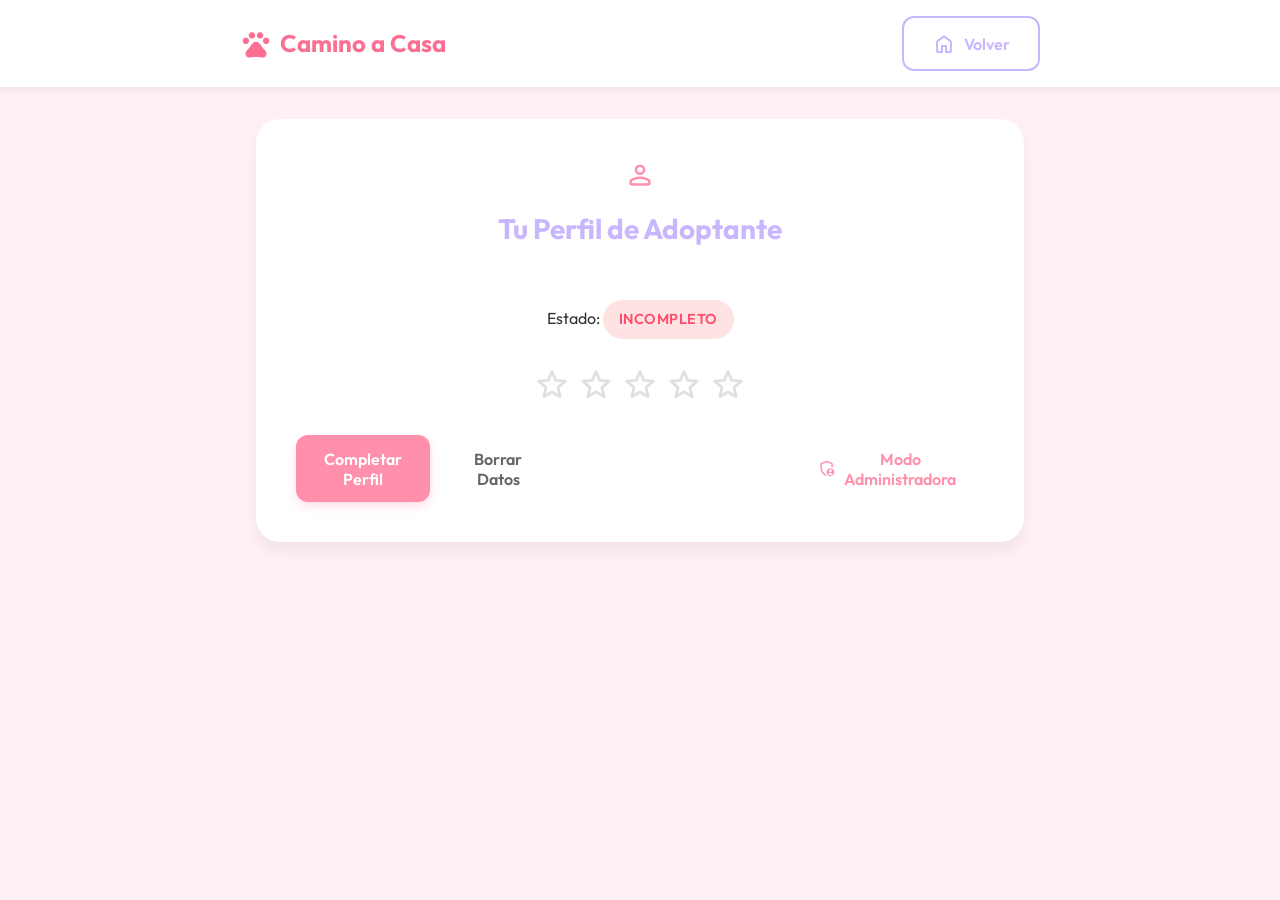
==== adoptantes/index.html @ 92937b2b "Cambios finales de camino a la adopcion" ====
<!DOCTYPE html>
<html lang="es">

<head>
  <meta charset="UTF-8">
  <meta name="viewport" content="width=device-width, initial-scale=1.0">
  <title>Camino a Casa - Adopción Responsable</title>
  <link rel="preconnect" href="https://fonts.googleapis.com">
  <link rel="preconnect" href="https://fonts.gstatic.com" crossorigin>
  <link href="https://fonts.googleapis.com/css2?family=Outfit:wght@300;400;500;600;700&display=swap" rel="stylesheet">
  <link rel="stylesheet"
    href="https://fonts.googleapis.com/css2?family=Material+Symbols+Rounded:opsz,wght,FILL,GRAD@24,400,1,0" />
  <link rel="stylesheet" href="./css/style.css">
</head>

<body>
  <header class="app-header">
    <div class="header-content">
      <span class="material-symbols-rounded logo-icon">pets</span>
      <h1>Camino a Casa</h1>
      <button id="btn-close-page" class="btn btn-secondary"
        style="margin-left: auto; display: flex; align-items: center; gap: 0.5rem;"
        aria-label="Volver a la Landing Page y Cerrar">
        <span class="material-symbols-rounded">home</span>
        Volver
      </button>
    </div>
  </header>

  <main class="app-container">
    <!-- View: Dashboard / Initial View -->
    <section id="view-dashboard" class="view-section active">
      <div class="card status-card">
        <div class="status-header">
          <span class="material-symbols-rounded icon-large">person</span>
          <h2>Tu Perfil de Adoptante</h2>
        </div>
        <div class="status-content">
          <p>Estado: <span id="profile-status-badge" class="badge" data-state="Incompleto">Incompleto</span></p>
          <div class="stars-container" id="profile-stars">
            <!-- Stars injected via JS -->
          </div>
        </div>
        <div class="status-actions">
          <button id="btn-start-register" class="btn btn-primary">Completar Perfil</button>
          <button id="btn-choose-pet" class="btn btn-primary hidden">Elegir Mascota</button>
          <button id="btn-view-details" class="btn btn-secondary hidden">Ver mis datos</button>
          <button id="btn-reset-data" class="btn btn-text">Borrar Datos</button>
          <hr style="width: 100%; border: none; border-top: 1px solid var(--clr-border); margin: 0.5rem 0;">
          <button id="btn-go-admin" class="btn btn-text" style="color: var(--clr-primary); font-weight: 600;"><span class="material-symbols-rounded" style="font-size: 1.2rem; vertical-align: middle;">admin_panel_settings</span> Modo Administradora</button>
        </div>
      </div>
    </section>

    <!-- View: Step 1 - Registration Form -->
    <section id="view-register" class="view-section hidden">
      <div class="card form-card">
        <button class="btn-icon btn-back" aria-label="Volver" title="Volver al inicio"><span
            class="material-symbols-rounded">arrow_back</span></button>
        <h2>Registro de Usuario</h2>
        <form id="form-register" novalidate>
          <div class="form-group">
            <label for="reg-name">Nombre Completo</label>
            <input type="text" id="reg-name" required placeholder="Ej. Juan Pérez">
            <span class="error-msg"></span>
          </div>
          <div class="form-group">
            <label for="reg-rut">RUT</label>
            <input type="text" id="reg-rut" required placeholder="12.345.678-9">
            <span class="error-msg"></span>
          </div>
          <div class="form-group">
            <label for="reg-email">Correo Electrónico</label>
            <input type="email" id="reg-email" required placeholder="correo@ejemplo.com">
            <span class="error-msg"></span>
          </div>
          <div class="form-group">
            <label for="reg-phone">Celular</label>
            <div class="phone-group">
              <select id="reg-country-code" class="country-select">
                <option value="+56">🇨🇱 +56 (Chile)</option>
                <option value="+54">🇦🇷 +54 (Argentina)</option>
                <option value="+51">🇵🇪 +51 (Perú)</option>
                <option value="+57">🇨🇴 +57 (Colombia)</option>
                <option value="+52">🇲🇽 +52 (México)</option>
                <option value="+34">🇪🇸 +34 (España)</option>
                <option value="+1">🇺🇸 +1 (USA)</option>
              </select>
              <input type="tel" id="reg-phone" required placeholder="9 1234 5678">
            </div>
            <span class="error-msg"></span>
          </div>
          <div class="form-group">
            <label for="reg-address">Dirección</label>
            <input type="text" id="reg-address" required placeholder="Calle 123, Comuna">
            <span class="error-msg"></span>
          </div>
          <div class="form-group">
            <label for="reg-housing">Tipo de Vivienda</label>
            <select id="reg-housing" required>
              <option value="">Selecciona una opción</option>
              <option value="casa">Casa con patio</option>
              <option value="departamento">Departamento</option>
              <option value="parcela">Parcela</option>
            </select>
            <span class="error-msg"></span>
          </div>
          <div class="form-actions">
            <button type="submit" class="btn btn-primary">Siguiente <span
                class="material-symbols-rounded">arrow_forward</span></button>
          </div>
        </form>
      </div>
    </section>

    <!-- View: Phone Verification Modal/Section -->
    <section id="view-verify" class="view-section hidden">
      <div class="card form-card text-center">
        <span class="material-symbols-rounded icon-huge verify-icon">sms</span>
        <h2>Verificación de Celular</h2>
        <p>Hemos "enviado" un código a tu número: <br><strong id="verify-phone-display"></strong></p>
        <p class="simulated-code">Código Simulado: <span id="simulated-code-val" class="highlight-code"></span></p>
        <form id="form-verify" novalidate>
          <div class="form-group">
            <label for="ver-code">Ingresa el código de 4 dígitos</label>
            <input type="text" id="ver-code" required pattern="[0-9]{4}" maxlength="4" placeholder="1234"
              class="text-center">
            <span class="error-msg"></span>
          </div>
          <div class="form-actions">
            <button type="submit" class="btn btn-primary">Verificar <span
                class="material-symbols-rounded">verified_user</span></button>
            <button type="button" id="btn-cancel-verify" class="btn btn-text">Cancelar</button>
          </div>
        </form>
      </div>
    </section>

    <!-- View: Step 2 - Adopter Profile -->
    <section id="view-profile" class="view-section hidden">
      <div class="card form-card">
        <h2>Antecedentes Adoptivos</h2>
        <p class="subtitle">Cuéntanos más sobre tu experiencia y motivación.</p>
        <form id="form-profile" novalidate>
          <div class="form-group">
            <label for="prof-experience">Experiencia previa con mascotas</label>
            <select id="prof-experience" required>
              <option value="">Selecciona</option>
              <option value="ninguna">Ninguna</option>
              <option value="basica">He tenido mascotas en el pasado</option>
              <option value="avanzada">Tengo mascotas actualmente / Experiencia avanzada</option>
            </select>
            <span class="error-msg"></span>
          </div>
          <div class="form-group">
            <label for="prof-adoptions">Cantidad de adopciones previas</label>
            <input type="number" id="prof-adoptions" min="0" required placeholder="0">
            <span class="error-msg"></span>
          </div>
          <div class="form-group">
            <label for="prof-time">Tiempo diario disponible (horas)</label>
            <input type="number" id="prof-time" min="1" max="24" required placeholder="Ej: 4">
            <span class="error-msg"></span>
          </div>
          <div class="form-group">
            <label for="prof-motivation">Motivación para adoptar</label>
            <textarea id="prof-motivation" rows="3" required placeholder="¿Por qué deseas adoptar?"></textarea>
            <span class="error-msg"></span>
          </div>
          <div class="form-group file-group">
            <label>Evidencias (Opcional, mejora tu calificación)</label>
            <p class="help-text" style="font-size:0.85rem; color:var(--clr-text-light); margin-bottom:1rem;">Puedes
              subir fotos de tu hogar o certificados.</p>
            <div class="file-upload-wrapper">
              <input type="file" id="prof-evidence" multiple accept="image/*,.pdf" class="file-input">
              <div class="file-upload-ui">
                <span class="material-symbols-rounded">upload_file</span>
                <span>Seleccionar Archivos</span>
              </div>
            </div>
            <ul id="file-list" class="file-list"></ul>
          </div>
          <div class="form-actions">
            <button type="submit" class="btn btn-primary">Finalizar Perfil <span
                class="material-symbols-rounded">volunteer_activism</span></button>
            <button type="button" id="btn-cancel-profile" class="btn btn-text">Cancelar</button>
          </div>
        </form>
      </div>
    </section>

    <!-- View: User Details -->
    <section id="view-details" class="view-section hidden">
      <div class="card details-card">
        <button class="btn-icon btn-back-details" aria-label="Volver" title="Volver al inicio"><span
            class="material-symbols-rounded">arrow_back</span></button>
        <h2>Datos Registrados</h2>

        <div class="details-section">
          <h3><span class="material-symbols-rounded">person</span> Información Personal</h3>
          <ul class="details-list" id="details-personal">
            <!-- Injected via JS -->
          </ul>
        </div>

        <div class="details-section">
          <h3><span class="material-symbols-rounded">assignment</span> Antecedentes Adoptivos</h3>
          <ul class="details-list" id="details-background">
            <!-- Injected via JS -->
          </ul>
        </div>
      </div>
    </section>

    <!-- View: Choose Pet -->
    <section id="view-pets" class="view-section hidden">
      <div class="card pets-card" style="max-width: 800px;">
        <button class="btn-icon btn-back-pets" aria-label="Volver" title="Volver al inicio"><span
            class="material-symbols-rounded">arrow_back</span></button>
        <h2>Nuestras Mascotas</h2>
        <p class="subtitle">Elige al próximo miembro de tu familia.</p>
        <div class="pets-grid" id="pets-grid">
          <!-- Injected via JS -->
        </div>
      </div>
    </section>

    <!-- View: Admin Panel -->
    <section id="view-admin" class="view-section hidden">
      <div class="card admin-card" style="max-width: 900px;">
        <button class="btn-icon btn-back-admin" aria-label="Volver" title="Volver al inicio"><span
            class="material-symbols-rounded">arrow_back</span></button>
        <h2>Panel de Administradora</h2>
        <p class="subtitle">Gestión de Solicitudes de Adopción</p>
        <div class="requests-list" id="admin-requests-list">
          <!-- Injected via JS -->
        </div>
      </div>
    </section>

    <!-- View: Admin Request Detail -->
    <section id="view-admin-detail" class="view-section hidden">
      <div class="card admin-card" style="max-width: 900px;">
        <button class="btn-icon btn-back-admin-detail" aria-label="Volver" title="Volver al panel"><span
            class="material-symbols-rounded">arrow_back</span></button>
        <h2>Detalle de Solicitud</h2>
        <div id="admin-detail-content">
          <!-- Injected via JS -->
        </div>
      </div>
    </section>

  </main>

  <script src="./js/main.js"></script>
</body>

</html>
---- adoptantes/css/style.css ----
:root {
  /* Pastel Palette */
  --clr-primary: #ff8fab; /* Pastel pink */
  --clr-primary-light: #fb6f92;
  --clr-secondary: #c8b6ff; /* Pastel lilac */
  --clr-secondary-light: #b8c0ff;
  --clr-background: #fff0f3;
  --clr-surface: #ffffff;
  --clr-text: #333333;
  --clr-text-light: #666666;
  --clr-error: #ff4d6d;
  --clr-success: #a0c4ff;
  --clr-star: #ffca3a;
  
  --shadow-sm: 0 4px 6px rgba(0,0,0,0.05);
  --shadow-md: 0 10px 15px rgba(0,0,0,0.05);
  --radius-lg: 24px;
  --radius-md: 12px;
  --transition: all 0.3s cubic-bezier(0.4, 0, 0.2, 1);
}

* {
  box-sizing: border-box;
  margin: 0;
  padding: 0;
}

body {
  font-family: 'Outfit', sans-serif;
  background-color: var(--clr-background);
  color: var(--clr-text);
  line-height: 1.6;
  min-height: 100vh;
  display: flex;
  flex-direction: column;
}

.app-header {
  background: var(--clr-surface);
  padding: 1rem 2rem;
  box-shadow: var(--shadow-sm);
  position: sticky;
  top: 0;
  z-index: 100;
}

.header-content {
  max-width: 800px;
  margin: 0 auto;
  display: flex;
  align-items: center;
  gap: 0.5rem;
  color: var(--clr-primary-light);
}

.header-content h1 {
  font-size: 1.5rem;
  font-weight: 700;
}

.logo-icon {
  font-size: 2rem;
}

.app-container {
  flex: 1;
  width: 100%;
  max-width: 800px;
  margin: 2rem auto;
  padding: 0 1rem;
}

/* Cards */
.card {
  background: var(--clr-surface);
  border-radius: var(--radius-lg);
  padding: 2.5rem;
  box-shadow: var(--shadow-md);
  margin-bottom: 2rem;
  animation: slideUp 0.4s ease forwards;
}

@keyframes slideUp {
  from { opacity: 0; transform: translateY(20px); }
  to { opacity: 1; transform: translateY(0); }
}

.view-section {
  display: none;
}
.view-section.active {
  display: block;
}
.hidden {
  display: none !important;
}

/* Typography */
h2 {
  color: var(--clr-secondary);
  margin-bottom: 1rem;
  font-size: 1.75rem;
  display: flex;
  align-items: center;
  gap: 0.5rem;
}

.subtitle {
  color: var(--clr-text-light);
  margin-bottom: 1.5rem;
}

/* Forms */
.form-group {
  margin-bottom: 1.5rem;
  position: relative;
}

label {
  display: block;
  font-weight: 500;
  margin-bottom: 0.5rem;
  color: var(--clr-text);
}

input, select, textarea {
  width: 100%;
  padding: 0.75rem 1rem;
  border: 2px solid #eaeaea;
  border-radius: var(--radius-md);
  font-family: inherit;
  font-size: 1rem;
  transition: var(--transition);
  background: #fafafa;
}

input:focus, select:focus, textarea:focus {
  outline: none;
  border-color: var(--clr-secondary);
  background: var(--clr-surface);
  box-shadow: 0 0 0 4px rgba(200, 182, 255, 0.2);
}

input.invalid, select.invalid, textarea.invalid {
  border-color: var(--clr-error);
  background: #fff0f3;
}

.error-msg {
  color: var(--clr-error);
  font-size: 0.85rem;
  display: block;
  margin-top: 0.25rem;
  min-height: 1.2rem;
  opacity: 0;
  transform: translateY(-5px);
  transition: var(--transition);
}

.error-msg.visible {
  opacity: 1;
  transform: translateY(0);
}

.phone-group {
  display: flex;
  gap: 0.5rem;
}

.country-select {
  width: auto;
  min-width: 140px;
  flex-shrink: 0;
}

.phone-group input {
  flex: 1;
}

/* Buttons */
.btn {
  display: inline-flex;
  align-items: center;
  justify-content: center;
  gap: 0.5rem;
  padding: 0.85rem 1.75rem;
  border: none;
  border-radius: var(--radius-md);
  font-family: inherit;
  font-size: 1rem;
  font-weight: 600;
  cursor: pointer;
  transition: var(--transition);
}

.btn-primary {
  background: var(--clr-primary);
  color: white;
  box-shadow: 0 4px 10px rgba(255, 143, 171, 0.3);
}

.btn-primary:hover {
  background: var(--clr-primary-light);
  transform: translateY(-2px);
  box-shadow: 0 6px 15px rgba(255, 143, 171, 0.4);
}

.btn-secondary {
  background: transparent;
  color: var(--clr-secondary);
  border: 2px solid var(--clr-secondary);
}

.btn-secondary:hover {
  background: var(--clr-secondary);
  color: white;
  transform: translateY(-2px);
}

.btn-text {
  background: transparent;
  color: var(--clr-text-light);
}

.btn-text:hover {
  color: var(--clr-text);
  background: #f0f0f0;
}

.btn-icon {
  background: transparent;
  border: none;
  color: var(--clr-text-light);
  cursor: pointer;
  padding: 0.5rem;
  border-radius: 50%;
  transition: var(--transition);
  margin-bottom: 1rem;
}

.btn-icon:hover {
  background: #f0f0f0;
  color: var(--clr-text);
}

.form-actions {
  display: flex;
  gap: 1rem;
  margin-top: 2rem;
}

/* Specific elements */
.text-center { text-align: center; }
.icon-huge { font-size: 4rem; color: var(--clr-secondary); margin-bottom: 1rem; }
.icon-large { font-size: 2rem; color: var(--clr-primary); }

.highlight-code {
  font-size: 1.5rem;
  letter-spacing: 4px;
  font-weight: 700;
  color: var(--clr-primary-light);
  background: #fff;
  padding: 0.75rem 1.5rem;
  border-radius: var(--radius-md);
  border: 2px dashed var(--clr-primary-light);
  display: inline-block;
  margin: 1rem 0;
}

/* File Upload */
.file-upload-wrapper {
  position: relative;
  overflow: hidden;
  display: inline-block;
  width: 100%;
}
.file-input {
  position: absolute;
  left: 0;
  top: 0;
  opacity: 0;
  cursor: pointer;
  height: 100%;
  width: 100%;
  z-index: 2;
}
.file-upload-ui {
  display: flex;
  flex-direction: column;
  align-items: center;
  justify-content: center;
  gap: 0.5rem;
  padding: 2.5rem;
  border: 2px dashed var(--clr-secondary);
  border-radius: var(--radius-md);
  background: #fafafa;
  color: var(--clr-secondary);
  transition: var(--transition);
  position: relative;
  z-index: 1;
}
.file-upload-wrapper:hover .file-upload-ui {
  background: #f3f0ff;
  border-color: var(--clr-primary-light);
  color: var(--clr-primary-light);
}
.file-list {
  list-style: none;
  margin-top: 1rem;
}
.file-list li {
  font-size: 0.95rem;
  color: var(--clr-text-light);
  display: flex;
  align-items: center;
  gap: 0.5rem;
  margin-bottom: 0.5rem;
  background: #fafafa;
  padding: 0.5rem 1rem;
  border-radius: var(--radius-md);
  border: 1px solid #eaeaea;
}

/* Status Dashboard */
.status-card {
  text-align: center;
}
.status-header {
  display: flex;
  flex-direction: column;
  align-items: center;
  gap: 1rem;
  margin-bottom: 2rem;
}
.badge {
  display: inline-block;
  padding: 0.5rem 1rem;
  border-radius: 999px;
  font-size: 0.9rem;
  font-weight: 600;
  text-transform: uppercase;
  letter-spacing: 0.5px;
}
.badge[data-state="Incompleto"] { background: #ffe3e3; color: #ff4d6d; }
.badge[data-state="En revisión"] { background: #e0f2fe; color: #0369a1; }
.badge[data-state="Completo"] { background: #d4edda; color: #155724; }
.badge[data-state="Pendiente"] { background: #fff3cd; color: #b89816; }
.badge[data-state="Aprobado"] { background: #d4edda; color: #155724; }
.badge[data-state="Rechazado"] { background: #ffe3e3; color: #ff4d6d; }

.stars-container {
  display: flex;
  justify-content: center;
  gap: 0.25rem;
  margin: 1.5rem 0;
  min-height: 40px;
}
.star {
  color: #e0e0e0;
  font-size: 2.5rem;
  transition: var(--transition);
}
.star.active {
  color: var(--clr-star);
  animation: pop 0.4s cubic-bezier(0.175, 0.885, 0.32, 1.275);
}

@keyframes pop {
  0% { transform: scale(1); }
  50% { transform: scale(1.4); }
  100% { transform: scale(1); }
}

.status-actions {
  display: flex;
  justify-content: center;
  gap: 1rem;
  margin-top: 2rem;
}

@media (max-width: 600px) {
  .form-actions { flex-direction: column; }
  .btn { width: 100%; }
  .status-actions { flex-direction: column; }
  .card { padding: 1.5rem; }
}

/* User Details View */
.details-section {
  margin-top: 1.5rem;
  background: #fafafa;
  padding: 1.5rem;
  border-radius: var(--radius-md);
  border: 1px solid #eaeaea;
}

.details-section h3 {
  display: flex;
  align-items: center;
  gap: 0.5rem;
  color: var(--clr-primary);
  font-size: 1.2rem;
  margin-bottom: 1rem;
}

.details-list {
  list-style: none;
  display: grid;
  gap: 0.75rem;
}

.details-list li {
  display: flex;
  flex-direction: column;
}

.details-list .label {
  font-size: 0.85rem;
  color: var(--clr-text-light);
  font-weight: 600;
  text-transform: uppercase;
  letter-spacing: 0.5px;
}

.details-list .value {
  font-size: 1rem;
  color: var(--clr-text);
}

/* Pet Selection Grid */
.pets-grid {
  display: grid;
  grid-template-columns: repeat(auto-fill, minmax(200px, 1fr));
  gap: 1.5rem;
  margin-top: 1.5rem;
}

.pet-card {
  background: #fafafa;
  border: 1px solid #eaeaea;
  border-radius: var(--radius-md);
  overflow: hidden;
  text-align: center;
  transition: var(--transition);
}

.pet-card:hover {
  transform: translateY(-5px);
  box-shadow: var(--shadow-sm);
  border-color: var(--clr-secondary-light);
}

.pet-img {
  width: 100%;
  height: 180px;
  object-fit: cover;
}

.pet-info {
  padding: 1rem;
}

.pet-info h3 {
  margin-bottom: 0.5rem;
  color: var(--clr-text);
  font-size: 1.2rem;
}

.pet-info p {
  color: var(--clr-text-light);
  font-size: 0.9rem;
  margin-bottom: 1rem;
}

.btn-adopt {
  width: 100%;
  padding: 0.5rem;
  font-size: 0.9rem;
}

/* Admin Panel */
.requests-list {
  display: flex;
  flex-direction: column;
  gap: 1rem;
  margin-top: 1.5rem;
}

.request-card {
  background: #fafafa;
  border: 1px solid #eaeaea;
  border-radius: var(--radius-md);
  padding: 1.5rem;
  display: flex;
  align-items: center;
  justify-content: space-between;
  gap: 1rem;
  transition: var(--transition);
}

.request-card:hover {
  box-shadow: var(--shadow-sm);
  border-color: var(--clr-secondary-light);
}

.req-info {
  flex: 1;
}

.req-info h3 {
  color: var(--clr-text);
  margin-bottom: 0.25rem;
  font-size: 1.1rem;
  display: flex;
  align-items: center;
  gap: 0.5rem;
}

.req-info p {
  color: var(--clr-text-light);
  font-size: 0.9rem;
  margin-bottom: 0.25rem;
}

.req-status {
  font-weight: 600;
  font-size: 0.85rem;
  text-transform: uppercase;
}

.req-status.Pendiente { color: #f59f00; }
.req-status.Aprobado { color: #155724; }
.req-status.Rechazado { color: #ff4d6d; }

.req-actions {
  display: flex;
  gap: 0.5rem;
}

.btn-approve {
  background: #d4edda;
  color: #155724;
  border: none;
  padding: 0.5rem 1rem;
  font-size: 0.9rem;
}
.btn-approve:hover { background: #c3e6cb; color: #155724; }

.btn-reject {
  background: #ffe3e3;
  color: #ff4d6d;
  border: none;
  padding: 0.5rem 1rem;
  font-size: 0.9rem;
}
.btn-reject:hover { background: #ffc9c9; color: #ff4d6d; }

@media (max-width: 600px) {
  .request-card {
    flex-direction: column;
    align-items: flex-start;
  }
  .req-actions {
    width: 100%;
  }
  .req-actions button {
    flex: 1;
  }
}
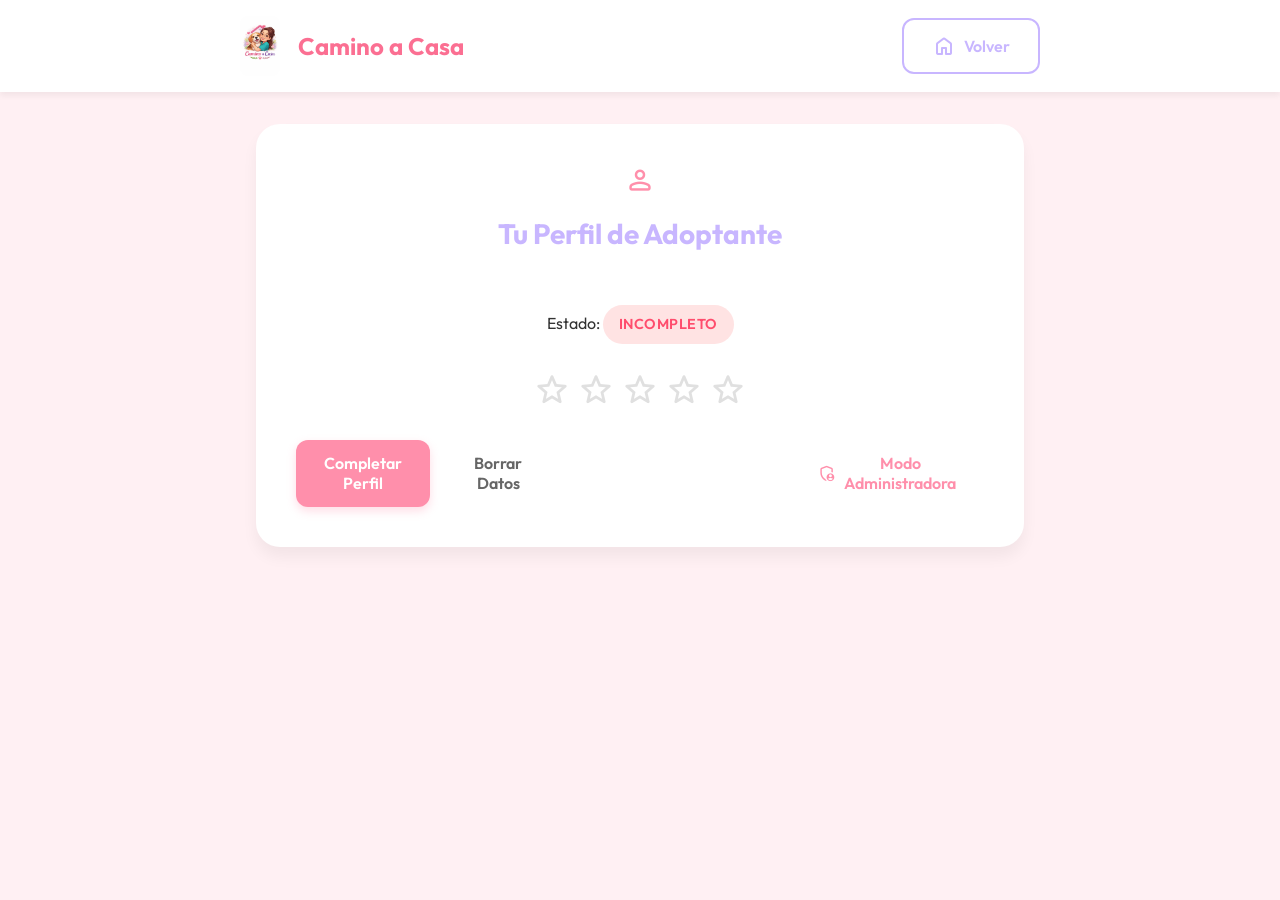
==== commit b17006fa: "Actualizo index, main.js y agrego chile.js" ====
--- a/adoptantes/index.html
+++ b/adoptantes/index.html
@@ -16,7 +16,8 @@
 <body>
   <header class="app-header">
     <div class="header-content">
-      <span class="material-symbols-rounded logo-icon">pets</span>
+      <img src="../img/logo.png" alt="Logo Camino a Casa"
+        style="height: 60px; border-radius: 8px; mix-blend-mode: multiply; margin-right: 10px;">
       <h1>Camino a Casa</h1>
       <button id="btn-close-page" class="btn btn-secondary"
         style="margin-left: auto; display: flex; align-items: center; gap: 0.5rem;"
@@ -47,7 +48,10 @@
           <button id="btn-view-details" class="btn btn-secondary hidden">Ver mis datos</button>
           <button id="btn-reset-data" class="btn btn-text">Borrar Datos</button>
           <hr style="width: 100%; border: none; border-top: 1px solid var(--clr-border); margin: 0.5rem 0;">
-          <button id="btn-go-admin" class="btn btn-text" style="color: var(--clr-primary); font-weight: 600;"><span class="material-symbols-rounded" style="font-size: 1.2rem; vertical-align: middle;">admin_panel_settings</span> Modo Administradora</button>
+          <button id="btn-go-admin" class="btn btn-text" style="color: var(--clr-primary); font-weight: 600;"><span
+              class="material-symbols-rounded"
+              style="font-size: 1.2rem; vertical-align: middle;">admin_panel_settings</span> Modo
+            Administradora</button>
         </div>
       </div>
     </section>
@@ -89,26 +93,39 @@
               <input type="tel" id="reg-phone" required placeholder="9 1234 5678">
             </div>
             <span class="error-msg"></span>
-          </div>
-          <div class="form-group">
-            <label for="reg-address">Dirección</label>
-            <input type="text" id="reg-address" required placeholder="Calle 123, Comuna">
-            <span class="error-msg"></span>
-          </div>
-          <div class="form-group">
-            <label for="reg-housing">Tipo de Vivienda</label>
-            <select id="reg-housing" required>
-              <option value="">Selecciona una opción</option>
-              <option value="casa">Casa con patio</option>
-              <option value="departamento">Departamento</option>
-              <option value="parcela">Parcela</option>
-            </select>
-            <span class="error-msg"></span>
-          </div>
-          <div class="form-actions">
-            <button type="submit" class="btn btn-primary">Siguiente <span
-                class="material-symbols-rounded">arrow_forward</span></button>
-          </div>
+            <div class="form-group">
+              <label for="reg-region">Región</label>
+              <select id="reg-region" required>
+                <option value="">Selecciona tu región</option>
+              </select>
+              <span class="error-msg"></span>
+            </div>
+            <div class="form-group">
+              <label for="reg-commune">Comuna</label>
+              <select id="reg-commune" required disabled>
+                <option value="">Selecciona primero una región</option>
+              </select>
+              <span class="error-msg"></span>
+            </div>
+            <div class="form-group">
+              <label for="reg-address">Dirección</label>
+              <input type="text" id="reg-address" required placeholder="Calle 123">
+              <span class="error-msg"></span>
+            </div>
+            <div class="form-group">
+              <label for="reg-housing">Tipo de Vivienda</label>
+              <select id="reg-housing" required>
+                <option value="">Selecciona una opción</option>
+                <option value="casa">Casa con patio</option>
+                <option value="departamento">Departamento</option>
+                <option value="parcela">Parcela</option>
+              </select>
+              <span class="error-msg"></span>
+            </div>
+            <div class="form-actions">
+              <button type="submit" class="btn btn-primary">Siguiente <span
+                  class="material-symbols-rounded">arrow_forward</span></button>
+            </div>
         </form>
       </div>
     </section>
@@ -231,7 +248,14 @@
         <button class="btn-icon btn-back-admin" aria-label="Volver" title="Volver al inicio"><span
             class="material-symbols-rounded">arrow_back</span></button>
         <h2>Panel de Administradora</h2>
-        <p class="subtitle">Gestión de Solicitudes de Adopción</p>
+        <div style="display: flex; justify-content: space-between; align-items: center; margin-bottom: 1.5rem;">
+          <p class="subtitle" style="margin: 0;">Gestión de Solicitudes de Adopción</p>
+          <button id="btn-factory-reset" class="btn btn-text"
+            style="color: #d32f2f; font-weight: bold; padding: 0.5rem; background: #ffebee; border-radius: 8px;">
+            <span class="material-symbols-rounded" style="vertical-align: middle;">delete_forever</span> Reiniciar
+            Sistema
+          </button>
+        </div>
         <div class="requests-list" id="admin-requests-list">
           <!-- Injected via JS -->
         </div>
@@ -252,6 +276,7 @@
 
   </main>
 
+  <script src="./js/chile.js"></script>
   <script src="./js/main.js"></script>
 </body>
 
